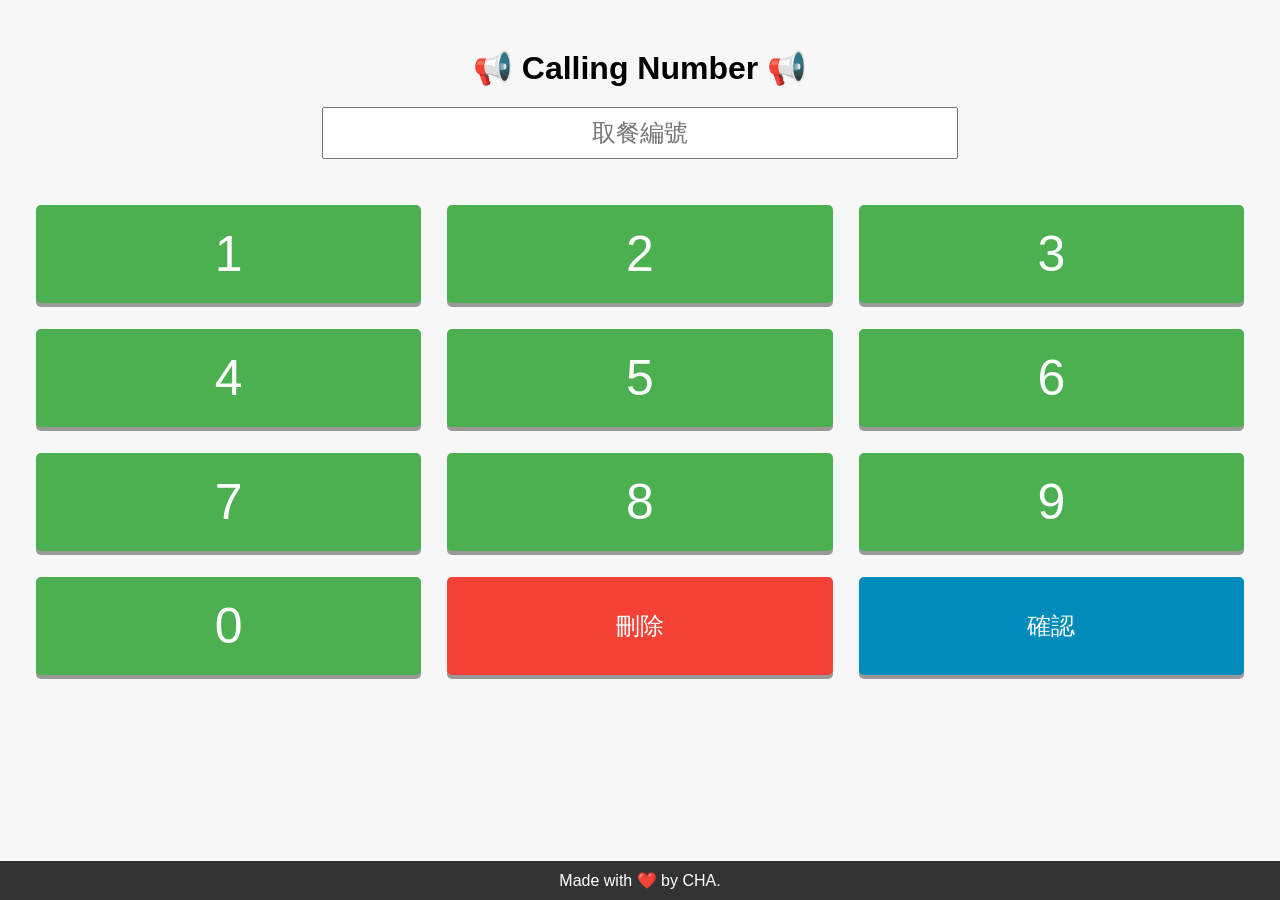
==== index.html @ b0eb7ca6 "Rename staff.html to index.html" ====
<!DOCTYPE html>
<html lang="en" dir="ltr">

<head>
  <meta charset="utf-8">
  <meta name="viewport" content="width=device-width, initial-scale=1.0">
  <title>Thai To Go Calling</title>
  <link rel="stylesheet" href="styles.css">
  <link href="https://fonts.googleapis.com/css?family=Arvo" rel="stylesheet">
</head>

<body>

  <h1 id="title">📢 Calling Number 📢</h1>
  <div class="set">
    <input id="numberInput" placeholder="取餐編號" readonly>
    <br/>
    <br/>
    <div class="button-grid">
    <button class="number one" data-value="1">1</button>
    <button class="number two" data-value="2">2</button>
    <button class="number three" data-value="3">3</button>
    <button class="number four" data-value="4">4</button>
    <button class="number five" data-value="5">5</button>
    <button class="number six" data-value="6">6</button>
    <button class="number seven" data-value="7">7</button>
    <button class="number eight" data-value="8">8</button>
    <button class="number nine" data-value="9">9</button>
    <button class="number zero" data-value="0">0</button>
    <button class="delete">刪除</button>
    <button class="enter">確認</button>
  </div>
  </div>
  <audio id="dingSound" src="./sounds/ding-dong-81717.mp3" preload="auto"></audio>

  <footer>
    Made with ❤️ by CHA.
  </footer>
  <script src="staff.js" charset="utf-8"></script>
</body>

</html>
---- styles.css ----
body {
    font-family: Arial, sans-serif;
    text-align: center;
    padding: 20px;
    background-color: #f7f7f7;
  }

h1 {
    font-size: 2rem;
    margin-bottom: 20px;
    text-align: center;
}
h2 {
    margin: 100px;
    font-size: 40px;
    padding: 15px 25px;
}
span {
    font-size: 50px;
    color: #e41f1f;
}
.set {
    text-align: center;
}
button {
    margin: 8px;
    padding: 15px 25px;
    font-size: 30px;
}
.number {
    font-size: 50px;
}
input {
    text-align: center;
    font-size: 1.5rem;
    padding: 10px;
    width: 50%;
    margin-bottom: 20px;
}
.button-grid {
    display: grid;
    grid-template-columns: repeat(3, 1fr);
    gap: 10px;
    justify-content: center;
}
button {
    font-size: 1.5rem;
    padding: 20px;
    background-color: #4CAF50;
    color: white;
    border: none;
    border-radius: 5px;
    cursor: pointer;
    box-shadow: 0 4px #999;
  }
button:hover {
background-color: #45a049;
}

button:active {
background-color: #45a049;
box-shadow: 0 2px #666;
transform: translateY(2px);
}

button.delete {
background-color: #f44336;
}

button.delete:hover {
background-color: #e41f1f;
}

button.enter {
background-color: #008CBA;
}

button.enter:hover {
background-color: #007bb5;
}

@media (max-width: 768px) {
button {
    font-size: 1.2rem;
    padding: 15px;
}
}
footer {
    position: fixed;
    bottom: 0;
    left: 0;
    width: 100%;
    text-align: center;
    background-color: #333;
    color: white;
    padding: 10px 0;
}

.display {
    font-size: 2rem;
    text-align: center;
    margin-top: 20px;
  }
  
.blink {
animation: blinkAnimation 1s ease-in-out 3; /* 1秒動畫，重複3次 */
}

@keyframes blinkAnimation {
0%, 100% {
    opacity: 1;
    color: black;
    transform: scale(1);
  }
  50% {
    opacity: 0;
    color: red;
    transform: scale(1.2); /* 縮放效果 */
  }
}
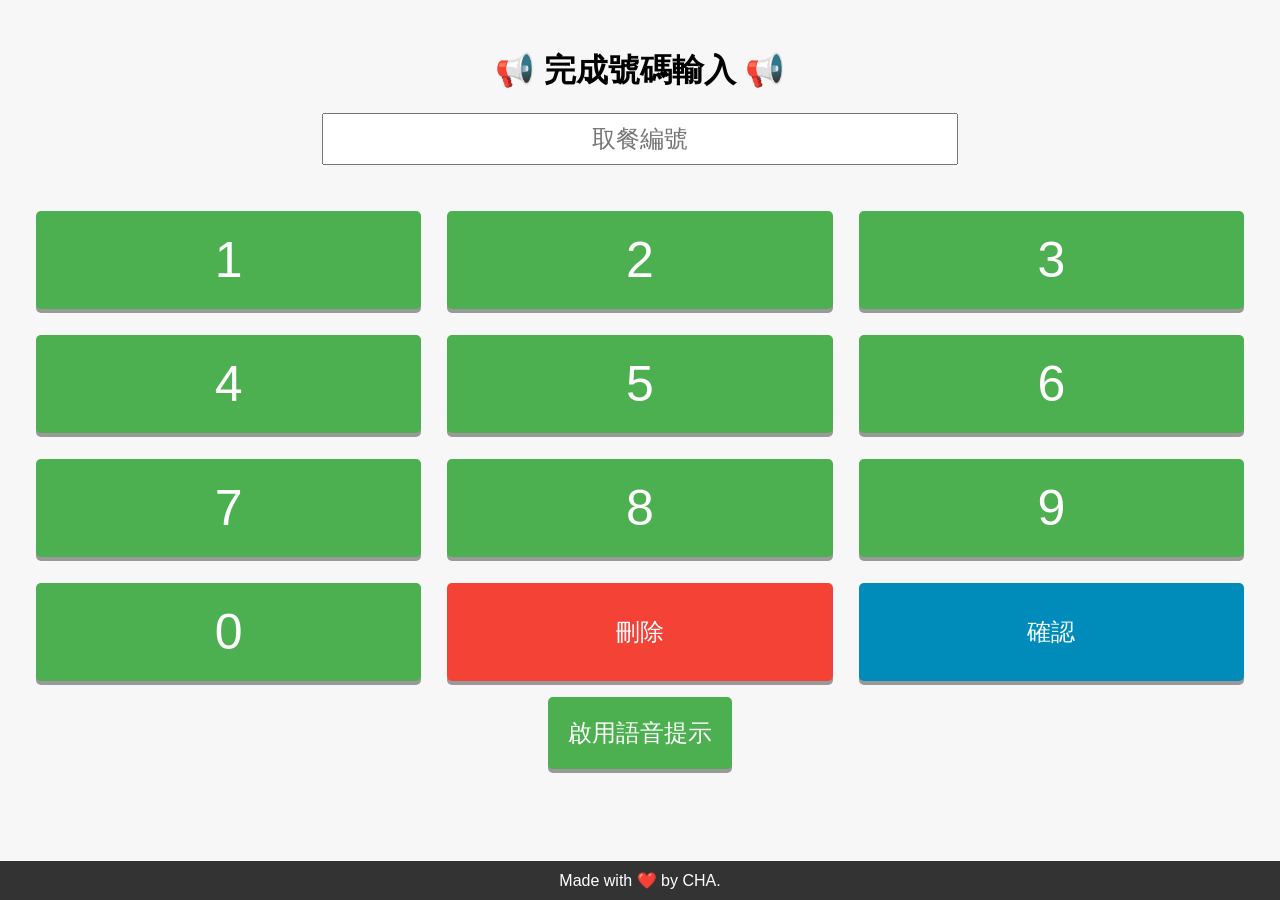
==== commit 7afc7d1c: "Update index.html" ====
--- a/index.html
+++ b/index.html
@@ -11,32 +11,33 @@
 
 <body>
 
-  <h1 id="title">📢 Calling Number 📢</h1>
+  <h1 id="title">📢 完成號碼輸入 📢</h1>
   <div class="set">
     <input id="numberInput" placeholder="取餐編號" readonly>
-    <br/>
-    <br/>
+    <br />
+    <br />
     <div class="button-grid">
-    <button class="number one" data-value="1">1</button>
-    <button class="number two" data-value="2">2</button>
-    <button class="number three" data-value="3">3</button>
-    <button class="number four" data-value="4">4</button>
-    <button class="number five" data-value="5">5</button>
-    <button class="number six" data-value="6">6</button>
-    <button class="number seven" data-value="7">7</button>
-    <button class="number eight" data-value="8">8</button>
-    <button class="number nine" data-value="9">9</button>
-    <button class="number zero" data-value="0">0</button>
-    <button class="delete">刪除</button>
-    <button class="enter">確認</button>
+      <button class="number one" data-value="1">1</button>
+      <button class="number two" data-value="2">2</button>
+      <button class="number three" data-value="3">3</button>
+      <button class="number four" data-value="4">4</button>
+      <button class="number five" data-value="5">5</button>
+      <button class="number six" data-value="6">6</button>
+      <button class="number seven" data-value="7">7</button>
+      <button class="number eight" data-value="8">8</button>
+      <button class="number nine" data-value="9">9</button>
+      <button class="number zero" data-value="0">0</button>
+      <button class="delete">刪除</button>
+      <button class="enter">確認</button>
+    </div>
   </div>
-  </div>
+  <button id="enableVoice">啟用語音提示</button>
   <audio id="dingSound" src="./sounds/ding-dong-81717.mp3" preload="auto"></audio>
 
   <footer>
     Made with ❤️ by CHA.
   </footer>
-  <script src="staff.js" charset="utf-8"></script>
+  <script src="index.js" charset="utf-8"></script>
 </body>
 
 </html>
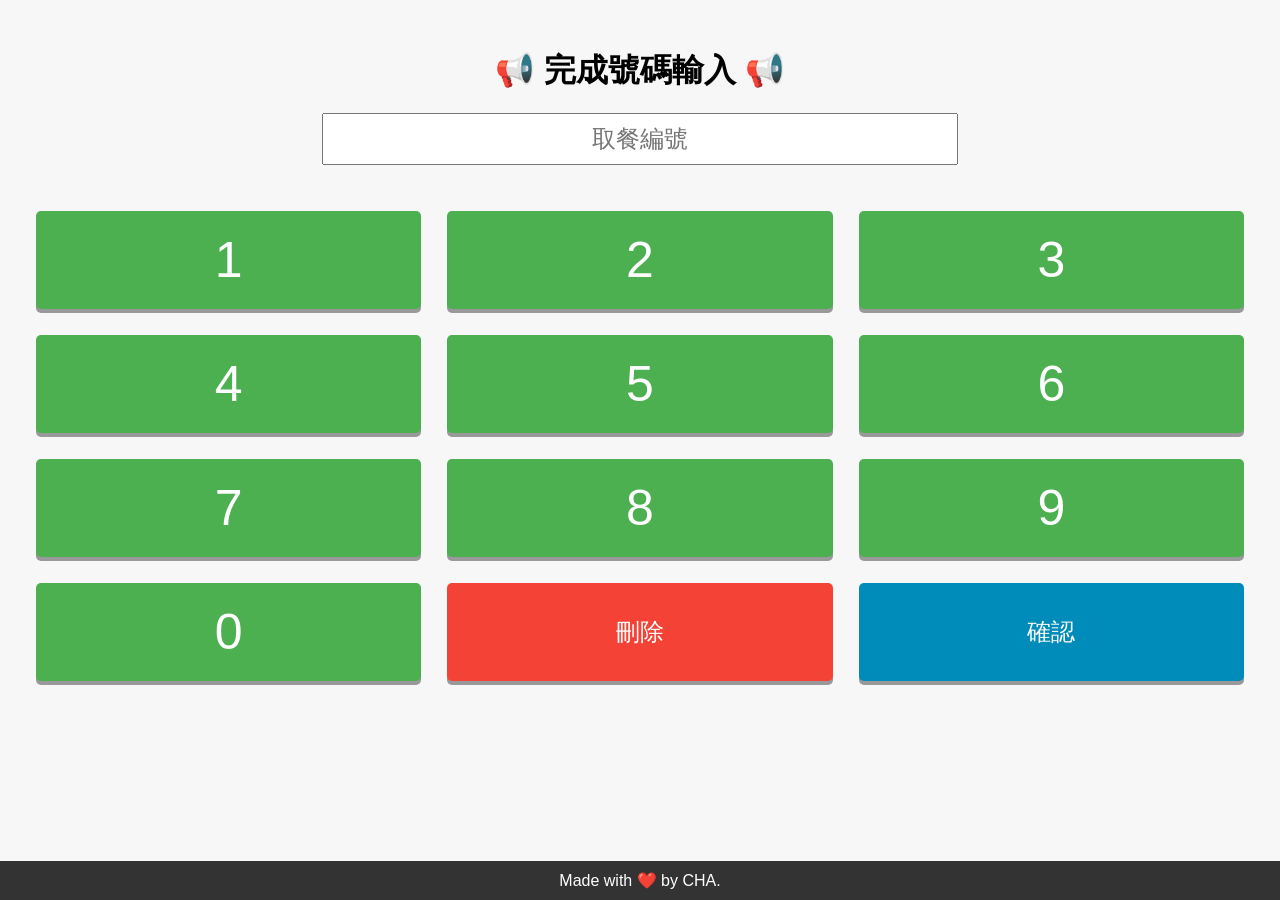
==== commit d81c88a7: "Update index.html" ====
--- a/index.html
+++ b/index.html
@@ -31,7 +31,6 @@
       <button class="enter">確認</button>
     </div>
   </div>
-  <button id="enableVoice">啟用語音提示</button>
   <audio id="dingSound" src="./sounds/ding-dong-81717.mp3" preload="auto"></audio>
 
   <footer>
